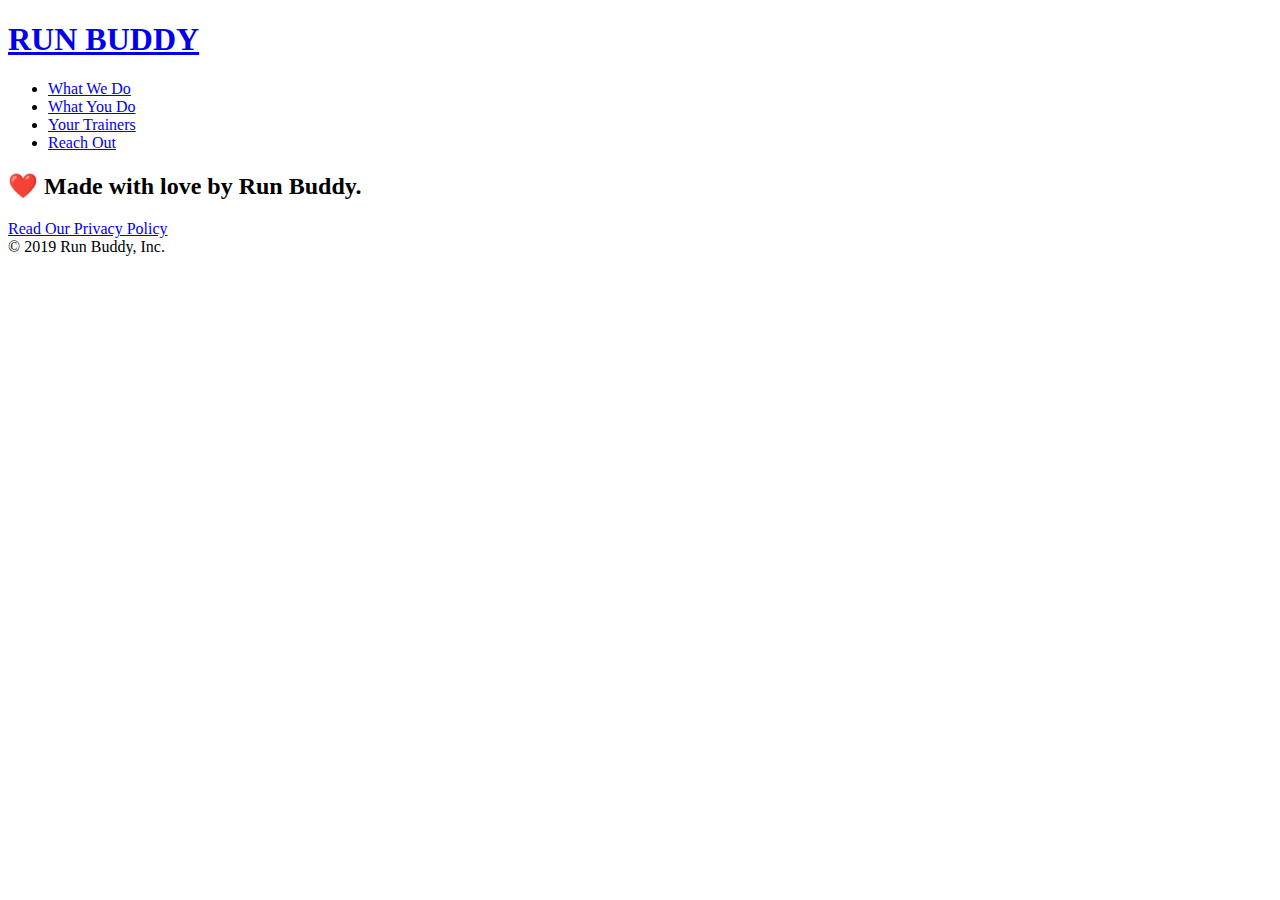
==== privacy-policy.html @ b54bcc96 "Privacy html created" ====
<!DOCTYPE html>
<html lang="en">
    <head>
        <meta charset="UTF-8" />
        <title>Privacy Policy - Run Buddy</title>
    </head>
    <body>
        <header>
            <h1>
                <a href="/">RUN BUDDY</a>
            </h1>
            <nav>
                <!-- Unordered list element -->
                <ul>
                    <!-- List item element-->
                    
                    <li>
                        <!-- Anchor element -->
                        <a href="./index.html#what-we-do">What We Do</a>
                    </li>

                    <li>
                        <a href="./index.html#what-you-do">What You Do</a>
                    </li>

                    <li>
                        <a href="./index.html#your-trainers">Your Trainers</a>
                    </li>

                    <li>
                        <a href="./index.html#reach-out">Reach Out</a>
                    </li>
                </ul>
            </nav>
        </header>
        <section class="hero">
            
        </section>
        <footer>
            <h2>❤️ Made with love by Run Buddy.</h2>
            <div>
                <a href="#">Read Our Privacy Policy</a><br />
                &copy; 2019 Run Buddy, Inc.
            </div>
            
        </footer>
    </body>
</html>
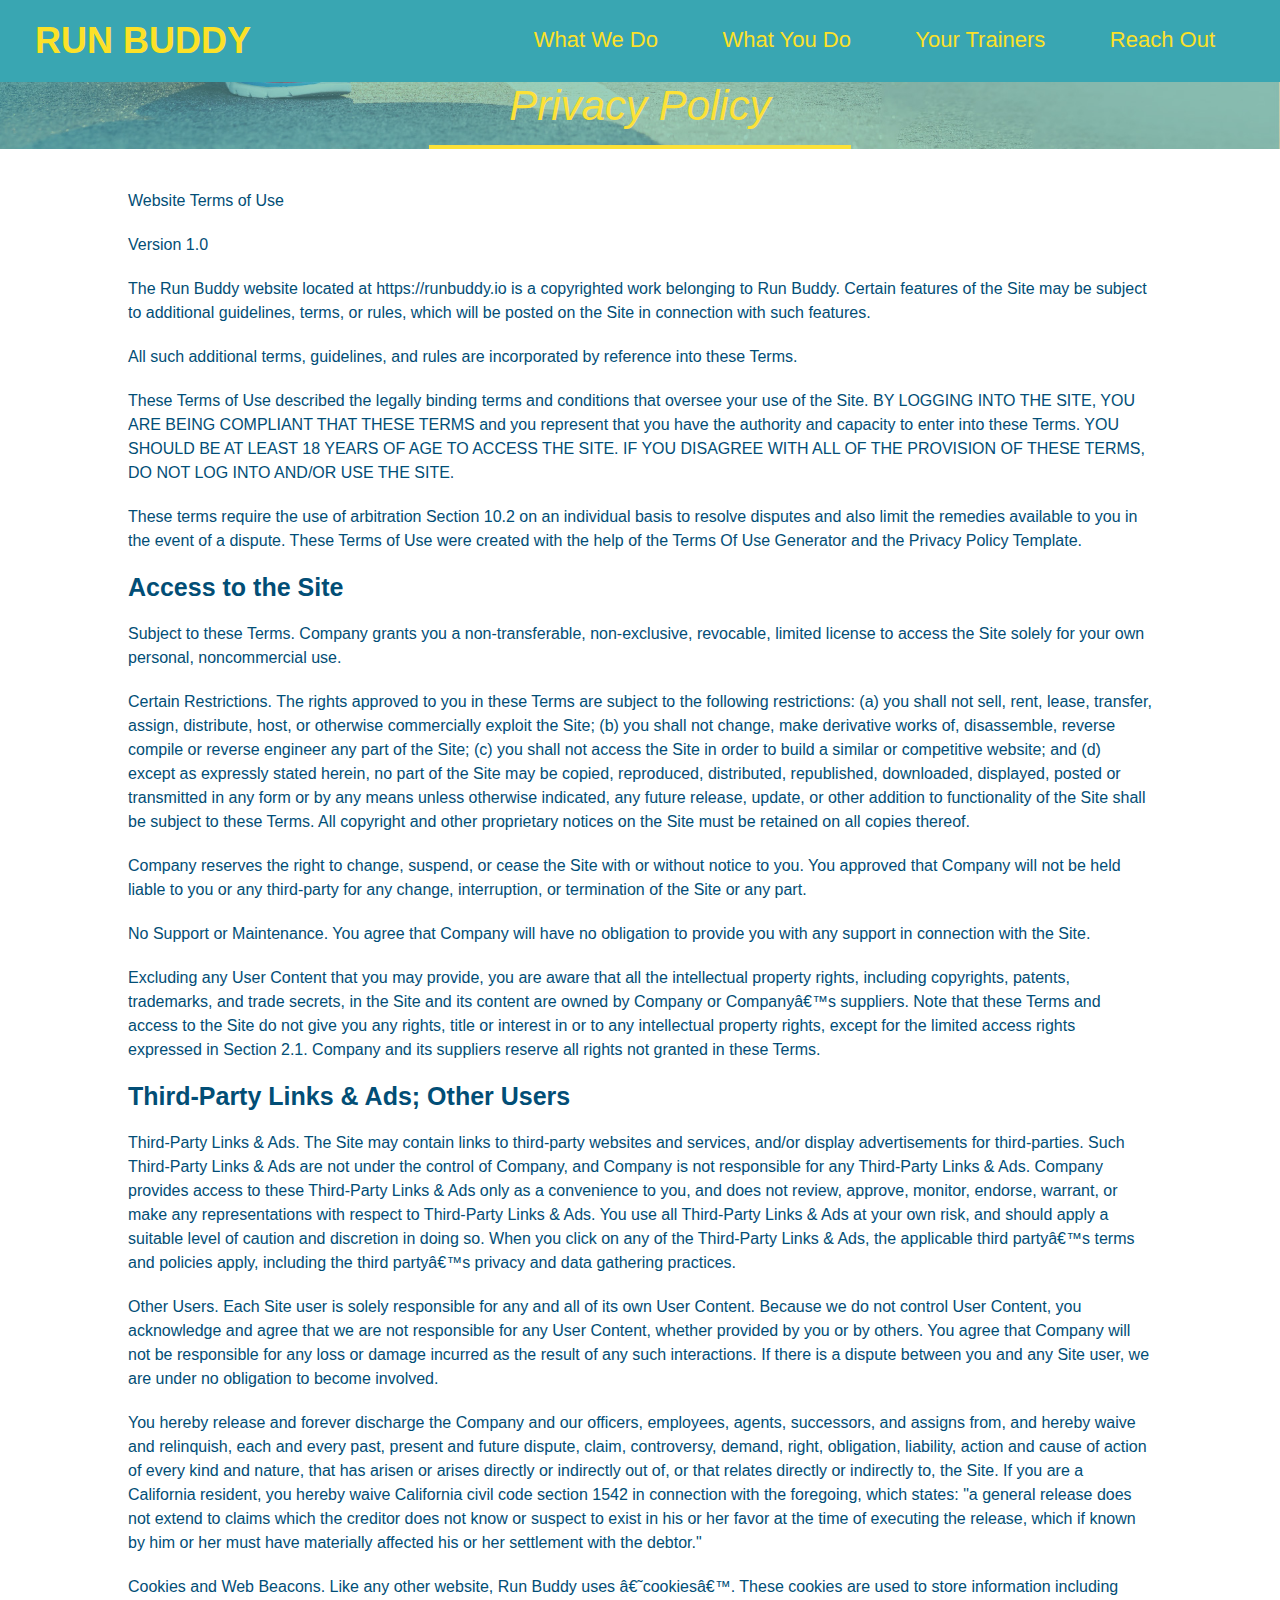
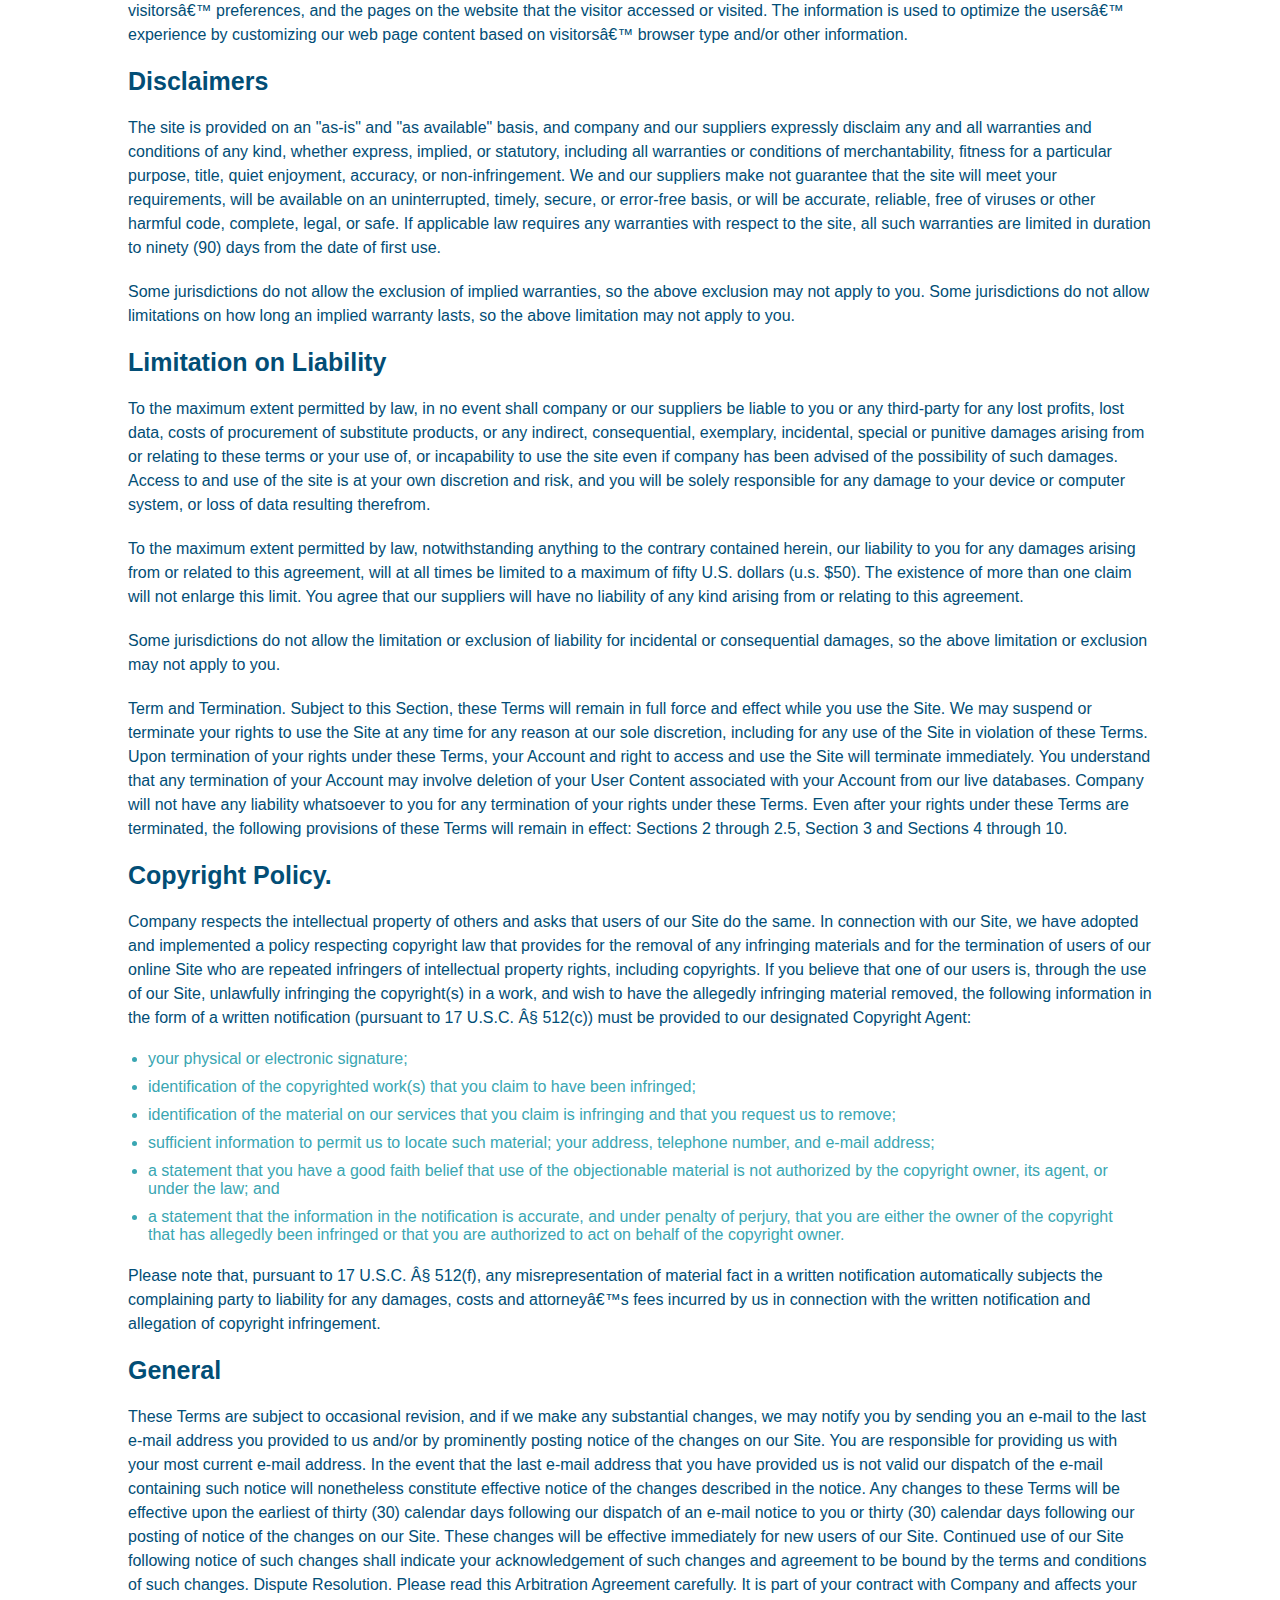
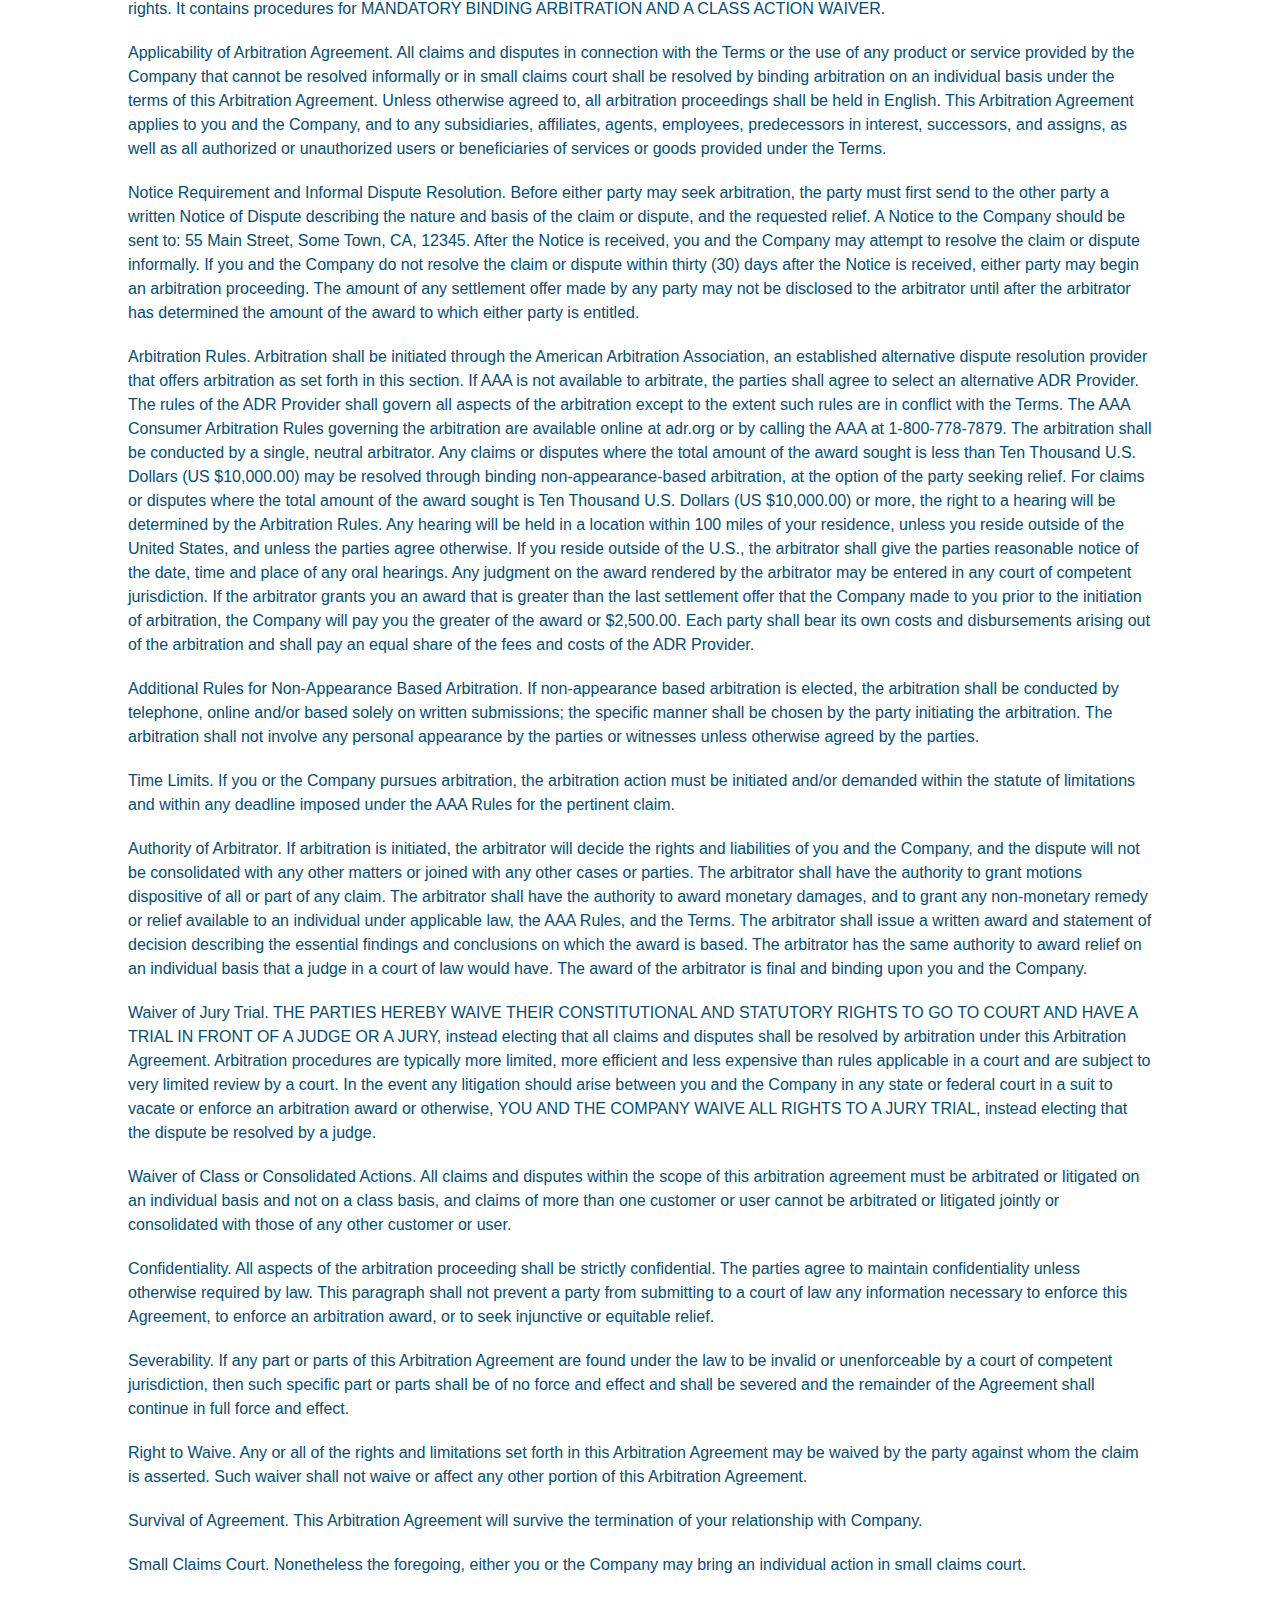
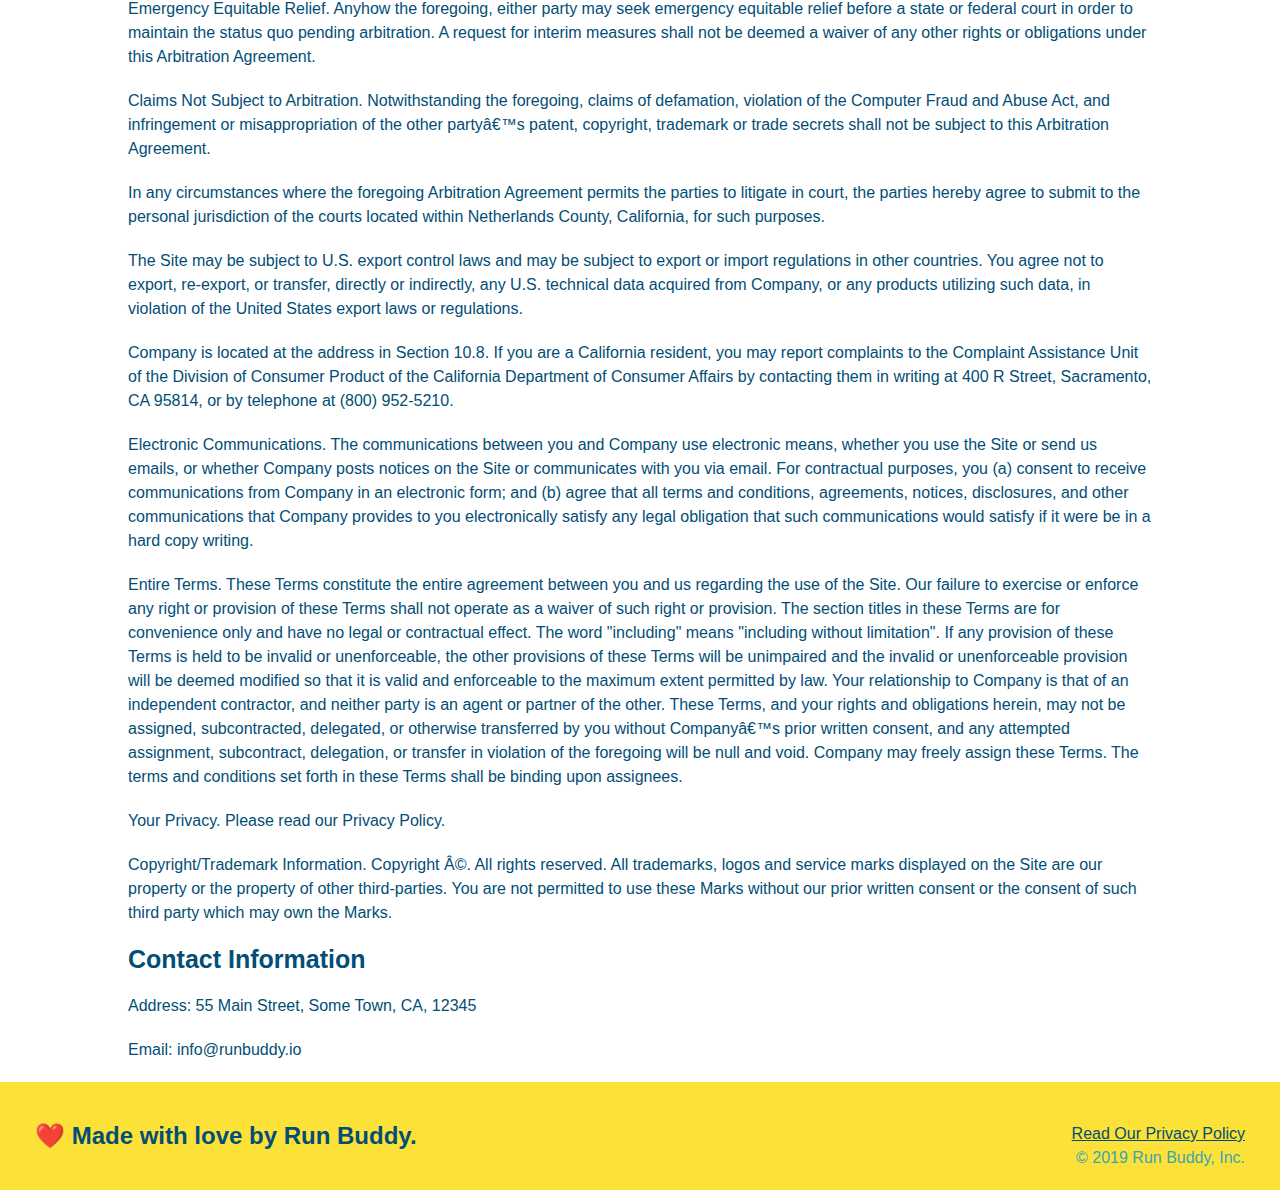
==== commit cba64e4f: "privacy policy" ====
--- a/privacy-policy.html
+++ b/privacy-policy.html
@@ -2,7 +2,9 @@
 <html lang="en">
     <head>
         <meta charset="UTF-8" />
-        <title>Privacy Policy - Run Buddy</title>
+        <title class="page-title">Privacy Policy - Run Buddy</title>
+        <link rel="stylesheet" href="./assets/css/style.css" />
+        <link rel="stylesheet" href="./assets/css/secondary-styles.css">
     </head>
     <body>
         <header>
@@ -34,8 +36,431 @@
             </nav>
         </header>
         <section class="hero">
-            
+            <h2 class="page-title">
+                Privacy Policy
+            </h2>
         </section>
+        <article class="secondary-content">
+            <p>
+                Website Terms of Use
+              </p>
+        
+              <p>
+                Version 1.0
+              </p>
+        
+              <p>
+                The Run Buddy website located at https://runbuddy.io is a copyrighted work belonging to Run Buddy. Certain
+                features of the Site may be subject to additional guidelines, terms, or rules, which will be posted on the Site
+                in connection with such features.
+              </p>
+        
+              <p>
+                All such additional terms, guidelines, and rules are incorporated by reference into these Terms.
+              </p>
+        
+              <p>
+                These Terms of Use described the legally binding terms and conditions that oversee your use of the Site. BY
+                LOGGING INTO THE SITE, YOU ARE BEING COMPLIANT THAT THESE TERMS and you represent that you have the authority
+                and capacity to enter into these Terms. YOU SHOULD BE AT LEAST 18 YEARS OF AGE TO ACCESS THE SITE. IF YOU
+                DISAGREE WITH ALL OF THE PROVISION OF THESE TERMS, DO NOT LOG INTO AND/OR USE THE SITE.
+              </p>
+        
+              <p>
+                These terms require the use of arbitration Section 10.2 on an individual basis to resolve disputes and also
+                limit the remedies available to you in the event of a dispute. These Terms of Use were created with the help of
+                the Terms Of Use Generator and the Privacy Policy Template.
+              </p>
+        
+              <h3>
+                Access to the Site
+              </h3>
+        
+              <p>
+                Subject to these Terms. Company grants you a non-transferable, non-exclusive, revocable, limited license to
+                access the Site solely for your own personal, noncommercial use.
+              </p>
+        
+              <p>
+                Certain Restrictions. The rights approved to you in these Terms are subject to the following restrictions: (a)
+                you shall not sell, rent, lease, transfer, assign, distribute, host, or otherwise commercially exploit the Site;
+                (b) you shall not change, make derivative works of, disassemble, reverse compile or reverse engineer any part of
+                the Site; (c) you shall not access the Site in order to build a similar or competitive website; and (d) except
+                as expressly stated herein, no part of the Site may be copied, reproduced, distributed, republished, downloaded,
+                displayed, posted or transmitted in any form or by any means unless otherwise indicated, any future release,
+                update, or other addition to functionality of the Site shall be subject to these Terms. All copyright and other
+                proprietary notices on the Site must be retained on all copies thereof.
+              </p>
+        
+              <p>
+                Company reserves the right to change, suspend, or cease the Site with or without notice to you. You approved
+                that Company will not be held liable to you or any third-party for any change, interruption, or termination of
+                the Site or any part.
+              </p>
+        
+              <p>
+                No Support or Maintenance. You agree that Company will have no obligation to provide you with any support in
+                connection with the Site.
+              </p>
+        
+              <p>
+                Excluding any User Content that you may provide, you are aware that all the intellectual property rights,
+                including copyrights, patents, trademarks, and trade secrets, in the Site and its content are owned by Company
+                or Companyâ€™s suppliers. Note that these Terms and access to the Site do not give you any rights, title or
+                interest in or to any intellectual property rights, except for the limited access rights expressed in Section
+                2.1. Company and its suppliers reserve all rights not granted in these Terms.
+              </p>
+        
+              <h3>
+                Third-Party Links & Ads; Other Users
+              </h3>
+        
+              <p>
+                Third-Party Links & Ads. The Site may contain links to third-party websites and services, and/or display
+                advertisements for third-parties. Such Third-Party Links & Ads are not under the control of Company, and Company
+                is not responsible for any Third-Party Links & Ads. Company provides access to these Third-Party Links & Ads
+                only as a convenience to you, and does not review, approve, monitor, endorse, warrant, or make any
+                representations with respect to Third-Party Links & Ads. You use all Third-Party Links & Ads at your own risk,
+                and should apply a suitable level of caution and discretion in doing so. When you click on any of the
+                Third-Party Links & Ads, the applicable third partyâ€™s terms and policies apply, including the third partyâ€™s
+                privacy and data gathering practices.
+              </p>
+        
+              <p>
+                Other Users. Each Site user is solely responsible for any and all of its own User Content. Because we do not
+                control User Content, you acknowledge and agree that we are not responsible for any User Content, whether
+                provided by you or by others. You agree that Company will not be responsible for any loss or damage incurred as
+                the result of any such interactions. If there is a dispute between you and any Site user, we are under no
+                obligation to become involved.
+              </p>
+        
+              <p>
+                You hereby release and forever discharge the Company and our officers, employees, agents, successors, and
+                assigns from, and hereby waive and relinquish, each and every past, present and future dispute, claim,
+                controversy, demand, right, obligation, liability, action and cause of action of every kind and nature, that has
+                arisen or arises directly or indirectly out of, or that relates directly or indirectly to, the Site. If you are
+                a California resident, you hereby waive California civil code section 1542 in connection with the foregoing,
+                which states: "a general release does not extend to claims which the creditor does not know or suspect to exist
+                in his or her favor at the time of executing the release, which if known by him or her must have materially
+                affected his or her settlement with the debtor."
+              </p>
+        
+              <p>
+                Cookies and Web Beacons. Like any other website, Run Buddy uses â€˜cookiesâ€™. These cookies are used to store
+                information including visitorsâ€™ preferences, and the pages on the website that the visitor accessed or visited.
+                The information is used to optimize the usersâ€™ experience by customizing our web page content based on visitorsâ€™
+                browser type and/or other information.
+              </p>
+        
+              <h3>
+                Disclaimers
+              </h3>
+        
+              <p>
+                The site is provided on an "as-is" and "as available" basis, and company and our suppliers expressly disclaim
+                any and all warranties and conditions of any kind, whether express, implied, or statutory, including all
+                warranties or conditions of merchantability, fitness for a particular purpose, title, quiet enjoyment, accuracy,
+                or non-infringement. We and our suppliers make not guarantee that the site will meet your requirements, will be
+                available on an uninterrupted, timely, secure, or error-free basis, or will be accurate, reliable, free of
+                viruses or other harmful code, complete, legal, or safe. If applicable law requires any warranties with respect
+                to the site, all such warranties are limited in duration to ninety (90) days from the date of first use.
+              </p>
+        
+              <p>
+                Some jurisdictions do not allow the exclusion of implied warranties, so the above exclusion may not apply to
+                you. Some jurisdictions do not allow limitations on how long an implied warranty lasts, so the above limitation
+                may not apply to you.
+              </p>
+        
+              <h3>
+                Limitation on Liability
+              </h3>
+        
+              <p>
+                To the maximum extent permitted by law, in no event shall company or our suppliers be liable to you or any
+                third-party for any lost profits, lost data, costs of procurement of substitute products, or any indirect,
+                consequential, exemplary, incidental, special or punitive damages arising from or relating to these terms or
+                your use of, or incapability to use the site even if company has been advised of the possibility of such
+                damages. Access to and use of the site is at your own discretion and risk, and you will be solely responsible
+                for any damage to your device or computer system, or loss of data resulting therefrom.
+              </p>
+        
+              <p>
+                To the maximum extent permitted by law, notwithstanding anything to the contrary contained herein, our liability
+                to you for any damages arising from or related to this agreement, will at all times be limited to a maximum of
+                fifty U.S. dollars (u.s. $50). The existence of more than one claim will not enlarge this limit. You agree that
+                our suppliers will have no liability of any kind arising from or relating to this agreement.
+              </p>
+        
+              <p>
+                Some jurisdictions do not allow the limitation or exclusion of liability for incidental or consequential
+                damages, so the above limitation or exclusion may not apply to you.
+              </p>
+        
+              <p>
+                Term and Termination. Subject to this Section, these Terms will remain in full force and effect while you use
+                the Site. We may suspend or terminate your rights to use the Site at any time for any reason at our sole
+                discretion, including for any use of the Site in violation of these Terms. Upon termination of your rights under
+                these Terms, your Account and right to access and use the Site will terminate immediately. You understand that
+                any termination of your Account may involve deletion of your User Content associated with your Account from our
+                live databases. Company will not have any liability whatsoever to you for any termination of your rights under
+                these Terms. Even after your rights under these Terms are terminated, the following provisions of these Terms
+                will remain in effect: Sections 2 through 2.5, Section 3 and Sections 4 through 10.
+              </p>
+        
+              <h3>
+                Copyright Policy.
+              </h3>
+        
+              <p>
+                Company respects the intellectual property of others and asks that users of our Site do the same. In connection
+                with our Site, we have adopted and implemented a policy respecting copyright law that provides for the removal
+                of any infringing materials and for the termination of users of our online Site who are repeated infringers of
+                intellectual property rights, including copyrights. If you believe that one of our users is, through the use of
+                our Site, unlawfully infringing the copyright(s) in a work, and wish to have the allegedly infringing material
+                removed, the following information in the form of a written notification (pursuant to 17 U.S.C. Â§ 512(c)) must
+                be provided to our designated Copyright Agent:
+              </p>
+        
+              <ul>
+                <li>
+                  your physical or electronic signature;
+                </li>
+                <li>
+                  identification of the copyrighted work(s) that you claim to have been infringed;
+                </li>
+                <li>
+                  identification of the material on our services that you claim is infringing and that you request us to remove;
+                </li>
+                <li>
+                  sufficient information to permit us to locate such material; your address, telephone number, and e-mail
+                  address;
+                </li>
+                <li>
+                  a statement that you have a good faith belief that use of the objectionable material is not authorized by the
+                  copyright owner, its agent, or under the law; and
+                </li>
+                <li>
+                  a statement that the information in the notification is accurate, and under penalty of perjury, that you are
+                  either the owner of the copyright that has allegedly been infringed or that you are authorized to act on
+                  behalf of the copyright owner.
+                </li>
+              </ul>
+        
+              <p>
+                Please note that, pursuant to 17 U.S.C. Â§ 512(f), any misrepresentation of material fact in a written
+                notification automatically subjects the complaining party to liability for any damages, costs and attorneyâ€™s
+                fees incurred by us in connection with the written notification and allegation of copyright infringement.
+              </p>
+        
+              <h3>
+                General
+              </h3>
+        
+              <p>
+                These Terms are subject to occasional revision, and if we make any substantial changes, we may notify you by
+                sending you an e-mail to the last e-mail address you provided to us and/or by prominently posting notice of the
+                changes on our Site. You are responsible for providing us with your most current e-mail address. In the event
+                that the last e-mail address that you have provided us is not valid our dispatch of the e-mail containing such
+                notice will nonetheless constitute effective notice of the changes described in the notice. Any changes to these
+                Terms will be effective upon the earliest of thirty (30) calendar days following our dispatch of an e-mail
+                notice to you or thirty (30) calendar days following our posting of notice of the changes on our Site. These
+                changes will be effective immediately for new users of our Site. Continued use of our Site following notice of
+                such changes shall indicate your acknowledgement of such changes and agreement to be bound by the terms and
+                conditions of such changes. Dispute Resolution. Please read this Arbitration Agreement carefully. It is part of
+                your contract with Company and affects your rights. It contains procedures for MANDATORY BINDING ARBITRATION AND
+                A CLASS ACTION WAIVER.
+              </p>
+        
+              <p>
+                Applicability of Arbitration Agreement. All claims and disputes in connection with the Terms or the use of any
+                product or service provided by the Company that cannot be resolved informally or in small claims court shall be
+                resolved by binding arbitration on an individual basis under the terms of this Arbitration Agreement. Unless
+                otherwise agreed to, all arbitration proceedings shall be held in English. This Arbitration Agreement applies to
+                you and the Company, and to any subsidiaries, affiliates, agents, employees, predecessors in interest,
+                successors, and assigns, as well as all authorized or unauthorized users or beneficiaries of services or goods
+                provided under the Terms.
+              </p>
+        
+              <p>
+                Notice Requirement and Informal Dispute Resolution. Before either party may seek arbitration, the party must
+                first send to the other party a written Notice of Dispute describing the nature and basis of the claim or
+                dispute, and the requested relief. A Notice to the Company should be sent to: 55 Main Street, Some Town, CA,
+                12345. After the Notice is received, you and the Company may attempt to resolve the claim or dispute informally.
+                If you and the Company do not resolve the claim or dispute within thirty (30) days after the Notice is received,
+                either party may begin an arbitration proceeding. The amount of any settlement offer made by any party may not
+                be disclosed to the arbitrator until after the arbitrator has determined the amount of the award to which either
+                party is entitled.
+              </p>
+        
+              <p>
+                Arbitration Rules. Arbitration shall be initiated through the American Arbitration Association, an established
+                alternative dispute resolution provider that offers arbitration as set forth in this section. If AAA is not
+                available to arbitrate, the parties shall agree to select an alternative ADR Provider. The rules of the ADR
+                Provider shall govern all aspects of the arbitration except to the extent such rules are in conflict with the
+                Terms. The AAA Consumer Arbitration Rules governing the arbitration are available online at adr.org or by
+                calling the AAA at 1-800-778-7879. The arbitration shall be conducted by a single, neutral arbitrator. Any
+                claims or disputes where the total amount of the award sought is less than Ten Thousand U.S. Dollars (US
+                $10,000.00) may be resolved through binding non-appearance-based arbitration, at the option of the party seeking
+                relief. For claims or disputes where the total amount of the award sought is Ten Thousand U.S. Dollars (US
+                $10,000.00) or more, the right to a hearing will be determined by the Arbitration Rules. Any hearing will be
+                held in a location within 100 miles of your residence, unless you reside outside of the United States, and
+                unless the parties agree otherwise. If you reside outside of the U.S., the arbitrator shall give the parties
+                reasonable notice of the date, time and place of any oral hearings. Any judgment on the award rendered by the
+                arbitrator may be entered in any court of competent jurisdiction. If the arbitrator grants you an award that is
+                greater than the last settlement offer that the Company made to you prior to the initiation of arbitration, the
+                Company will pay you the greater of the award or $2,500.00. Each party shall bear its own costs and
+                disbursements arising out of the arbitration and shall pay an equal share of the fees and costs of the ADR
+                Provider.
+              </p>
+        
+              <p>
+                Additional Rules for Non-Appearance Based Arbitration. If non-appearance based arbitration is elected, the
+                arbitration shall be conducted by telephone, online and/or based solely on written submissions; the specific
+                manner shall be chosen by the party initiating the arbitration. The arbitration shall not involve any personal
+                appearance by the parties or witnesses unless otherwise agreed by the parties.
+              </p>
+        
+              <p>
+                Time Limits. If you or the Company pursues arbitration, the arbitration action must be initiated and/or demanded
+                within the statute of limitations and within any deadline imposed under the AAA Rules for the pertinent claim.
+              </p>
+        
+              <p>
+                Authority of Arbitrator. If arbitration is initiated, the arbitrator will decide the rights and liabilities of
+                you and the Company, and the dispute will not be consolidated with any other matters or joined with any other
+                cases or parties. The arbitrator shall have the authority to grant motions dispositive of all or part of any
+                claim. The arbitrator shall have the authority to award monetary damages, and to grant any non-monetary remedy
+                or relief available to an individual under applicable law, the AAA Rules, and the Terms. The arbitrator shall
+                issue a written award and statement of decision describing the essential findings and conclusions on which the
+                award is based. The arbitrator has the same authority to award relief on an individual basis that a judge in a
+                court of law would have. The award of the arbitrator is final and binding upon you and the Company.
+              </p>
+        
+              <p>
+                Waiver of Jury Trial. THE PARTIES HEREBY WAIVE THEIR CONSTITUTIONAL AND STATUTORY RIGHTS TO GO TO COURT AND HAVE
+                A TRIAL IN FRONT OF A JUDGE OR A JURY, instead electing that all claims and disputes shall be resolved by
+                arbitration under this Arbitration Agreement. Arbitration procedures are typically more limited, more efficient
+                and less expensive than rules applicable in a court and are subject to very limited review by a court. In the
+                event any litigation should arise between you and the Company in any state or federal court in a suit to vacate
+                or enforce an arbitration award or otherwise, YOU AND THE COMPANY WAIVE ALL RIGHTS TO A JURY TRIAL, instead
+                electing that the dispute be resolved by a judge.
+              </p>
+        
+              <p>
+                Waiver of Class or Consolidated Actions. All claims and disputes within the scope of this arbitration agreement
+                must be arbitrated or litigated on an individual basis and not on a class basis, and claims of more than one
+                customer or user cannot be arbitrated or litigated jointly or consolidated with those of any other customer or
+                user.
+              </p>
+        
+              <p>
+                Confidentiality. All aspects of the arbitration proceeding shall be strictly confidential. The parties agree to
+                maintain confidentiality unless otherwise required by law. This paragraph shall not prevent a party from
+                submitting to a court of law any information necessary to enforce this Agreement, to enforce an arbitration
+                award, or to seek injunctive or equitable relief.
+              </p>
+        
+              <p>
+                Severability. If any part or parts of this Arbitration Agreement are found under the law to be invalid or
+                unenforceable by a court of competent jurisdiction, then such specific part or parts shall be of no force and
+                effect and shall be severed and the remainder of the Agreement shall continue in full force and effect.
+              </p>
+        
+              <p>
+                Right to Waive. Any or all of the rights and limitations set forth in this Arbitration Agreement may be waived
+                by the party against whom the claim is asserted. Such waiver shall not waive or affect any other portion of this
+                Arbitration Agreement.
+              </p>
+        
+              <p>
+                Survival of Agreement. This Arbitration Agreement will survive the termination of your relationship with
+                Company.
+              </p>
+        
+              <p>
+                Small Claims Court. Nonetheless the foregoing, either you or the Company may bring an individual action in small
+                claims court.
+              </p>
+        
+              <p>
+                Emergency Equitable Relief. Anyhow the foregoing, either party may seek emergency equitable relief before a
+                state or federal court in order to maintain the status quo pending arbitration. A request for interim measures
+                shall not be deemed a waiver of any other rights or obligations under this Arbitration Agreement.
+              </p>
+        
+              <p>
+                Claims Not Subject to Arbitration. Notwithstanding the foregoing, claims of defamation, violation of the
+                Computer Fraud and Abuse Act, and infringement or misappropriation of the other partyâ€™s patent, copyright,
+                trademark or trade secrets shall not be subject to this Arbitration Agreement.
+              </p>
+        
+              <p>
+                In any circumstances where the foregoing Arbitration Agreement permits the parties to litigate in court, the
+                parties hereby agree to submit to the personal jurisdiction of the courts located within Netherlands County,
+                California, for such purposes.
+              </p>
+        
+              <p>
+                The Site may be subject to U.S. export control laws and may be subject to export or import regulations in other
+                countries. You agree not to export, re-export, or transfer, directly or indirectly, any U.S. technical data
+                acquired from Company, or any products utilizing such data, in violation of the United States export laws or
+                regulations.
+              </p>
+        
+              <p>
+                Company is located at the address in Section 10.8. If you are a California resident, you may report complaints
+                to the Complaint Assistance Unit of the Division of Consumer Product of the California Department of Consumer
+                Affairs by contacting them in writing at 400 R Street, Sacramento, CA 95814, or by telephone at (800) 952-5210.
+              </p>
+        
+              <p>
+                Electronic Communications. The communications between you and Company use electronic means, whether you use the
+                Site or send us emails, or whether Company posts notices on the Site or communicates with you via email. For
+                contractual purposes, you (a) consent to receive communications from Company in an electronic form; and (b)
+                agree that all terms and conditions, agreements, notices, disclosures, and other communications that Company
+                provides to you electronically satisfy any legal obligation that such communications would satisfy if it were be
+                in a hard copy writing.
+              </p>
+        
+              <p>
+                Entire Terms. These Terms constitute the entire agreement between you and us regarding the use of the Site. Our
+                failure to exercise or enforce any right or provision of these Terms shall not operate as a waiver of such right
+                or provision. The section titles in these Terms are for convenience only and have no legal or contractual
+                effect. The word "including" means "including without limitation". If any provision of these Terms is held to be
+                invalid or unenforceable, the other provisions of these Terms will be unimpaired and the invalid or
+                unenforceable provision will be deemed modified so that it is valid and enforceable to the maximum extent
+                permitted by law. Your relationship to Company is that of an independent contractor, and neither party is an
+                agent or partner of the other. These Terms, and your rights and obligations herein, may not be assigned,
+                subcontracted, delegated, or otherwise transferred by you without Companyâ€™s prior written consent, and any
+                attempted assignment, subcontract, delegation, or transfer in violation of the foregoing will be null and void.
+                Company may freely assign these Terms. The terms and conditions set forth in these Terms shall be binding upon
+                assignees.
+              </p>
+        
+              <p>
+                Your Privacy. Please read our Privacy Policy.
+              </p>
+        
+              <p>
+                Copyright/Trademark Information. Copyright Â©. All rights reserved. All trademarks, logos and service marks
+                displayed on the Site are our property or the property of other third-parties. You are not permitted to use
+                these Marks without our prior written consent or the consent of such third party which may own the Marks.
+              </p>
+        
+              <h3>
+                Contact Information
+              </h3>
+        
+              <p>
+                Address: 55 Main Street, Some Town, CA, 12345
+              </p>
+        
+              <p>
+                Email: info@runbuddy.io
+              </p>
+        
+        </article>
         <footer>
             <h2>❤️ Made with love by Run Buddy.</h2>
             <div>
--- a/assets/css/style.css
+++ b/assets/css/style.css
@@ -0,0 +1,269 @@
+* {
+    margin: 0;
+    padding: 0;
+    box-sizing: border-box;
+}
+
+body {
+    /* more on this crazy alphanumerical value in a minute! */
+    color: #39a6b2;
+    font-family: Helvetica, Arial, sans-serif;
+    
+  }
+/*apply styles to <header> */
+header {
+    padding: 20px 35px;
+    background-color: #39a6b2;
+  }
+
+header h1 {
+      font-weight: bold;
+      font-size: 36px;
+      color: #fce138;
+      margin: 0;
+      display: inline;
+  }
+
+header a {
+    text-decoration: none;  
+    color: #fce128
+    }
+
+header nav {
+    float: right;
+    margin: 7px 0;
+}
+
+header nav ul li {
+    display: inline;
+}
+
+header nav ul li a {
+    margin: 0 30px;
+    font-weight: lighter;
+    font-size: 22px;
+}
+
+footer {
+    background: #fce138;
+    width: 100%;
+    padding: 40px 35px;
+}
+
+footer h2 {
+    display: inline;
+    color: #024e76;
+    margin: 0;
+}
+
+footer div {
+    float: right;
+    line-height:1.5;
+    text-align:right;
+}
+
+footer a {
+    color: #024e76;
+}
+
+/*hero Style Start */
+.hero {
+    background-image: url("../images/hero-bg.jpeg");
+    height: 600px;
+    background-size: cover;
+    background-position: center;
+    position: relative;
+}
+
+.hero-form{
+    border: 3px solid #024e76;
+    background-color: #fce138;
+    padding: 20px;
+    width: 500px;
+    color: #024e76;
+    position: absolute;
+    bottom: 120px;
+    right: 140px;
+}
+
+.hero-form h3 {
+    margin: 0;
+    font-size: 25px;
+}
+
+.hero-form p {
+    margin: 5px 0 15px 0;
+}
+
+.form-input {
+    border: 1px solid #024e76;
+    display: block;
+    padding: 7px 15px;
+    font-size: 16px;
+    color: #024e76;
+    width: 100%;
+    margin-bottom: 15px;
+}
+
+.hero-form label {
+    margin: 0 5px;
+}
+
+.hero-form button {
+    color: #fce138;
+    background-color: #024e76;
+    border: none;
+    padding: 10px 20px;
+    font-size: 16px;
+}
+
+/*Hero Style End*/
+.section-title {
+    font-size: 55px;
+    color: #024e76;
+    margin-bottom: 35px;
+    padding: 0 100 px 20 px 100 px;
+    border-bottom: 3px solid;
+    border-color: #fce138;
+}
+
+.primary-border {
+    border-color: #fce138;
+}
+
+.secondary-border {
+    border-color: #39a6b2;
+}
+
+.intro {
+    text-align: center;
+}
+
+.intro h2 {
+    font-size: 55px;
+    color: #024e76;
+    margin-bottom: 35px;
+    padding: 0 100 px 20 px 100 px;
+    border-bottom: 3px solid;
+    border-color: #fce138;
+}
+
+.steps {
+    text-align: center;
+    background: #fce138;
+}
+
+.steps div {
+    margin-bottom: 80px;
+}
+
+.steps img {
+    width: 15%;
+    margin: 10px 0;
+}
+
+.steps h3 {
+    color: #024e76;
+    font-size: 46px;
+    margin-top: 10px;
+}
+
+.steps p {
+    color: #39a6b2;
+    font-size: 23px;
+}
+
+.steps span {
+    font-size: 38px;
+}
+
+.trainers {
+    text-align: center;
+}
+
+.trainer {
+    width: 900px;
+    margin: 0 auto 30px auto;
+    background: #024e76;
+    color: #fce138;
+    overflow: auto;
+}
+
+.trainer img {
+    width: 35%;
+    float: left;
+}
+
+.trainer-bio {
+    padding: 35px;
+    float: left;
+    width: 65%;
+}
+
+.text-left {
+    text-align: left;
+}
+
+.text-right {
+    text-align: right;
+}
+
+trainer-bio h3 {
+    font-size: 32px;
+    margin-bottom: 8px;
+}
+
+trainer-bio h4 {
+    font-weight: lighter;
+    font-size: 26px;
+    margin-bottom: 25px;
+}
+
+.trainer-bio p {
+    font-size: 17px;
+    line-height: 1.3;
+}
+
+/* Contact section start */
+
+.contact {
+    background-color: #024e76;
+    text-align: center;
+}
+
+.contact h2 {
+    color:#fce138;
+}
+
+.contact-info iframe {
+    width: 400px;
+    height: 400px;
+  }
+
+.contact-info div {
+    width: 410px;
+    display: inline-block;
+    vertical-align:top;
+    text-align:left;
+    margin: 30px 0 0 60px;
+    color: white;
+  }
+
+  .contact-info h3 {
+    color: #fce138;
+    font-size: 32px;
+  }
+  
+  .contact-info p, .contact-info address {
+    margin: 20px 0;
+    line-height: 1.5;
+    font-size: 20px;
+    font-style: normal;
+  }
+  
+  .contact-info a {
+    color: #fce138;
+  }
+  
+  /* REACH OUT STYLES END */
+/* Contact section end */--- a/assets/css/secondary-styles.css
+++ b/assets/css/secondary-styles.css
@@ -0,0 +1,44 @@
+/*style sheet for the privacy page*/
+.hero {
+    background-position: bottom;
+    height:auto;
+    text-align: center;
+    margin-bottom: 40px;
+}
+
+.page-title {
+    color: #fce138;
+    display:inline-block;
+    border-bottom: 4px solid #fce138;
+    padding: 0 80px 15px 80px;
+    font-weight: normal;
+    font-size: 42px; 
+    font-style: italic;
+}
+
+.secondary-content {
+    width:80%;
+    margin:0 auto;
+    color: #024e76;
+}
+
+.secondary-content h3 {
+    font-size:25px;
+    margin: 20px 0;
+}
+
+.secondary-content p {
+    font-size: 16px;
+    line-height: 1.5;
+    margin: 20px 0;
+
+}
+
+.secondary-content ul {
+    margin: 15px 20px;
+}
+
+.secondary-content li {
+    color: #39a6b2;
+    margin: 10px 0;
+}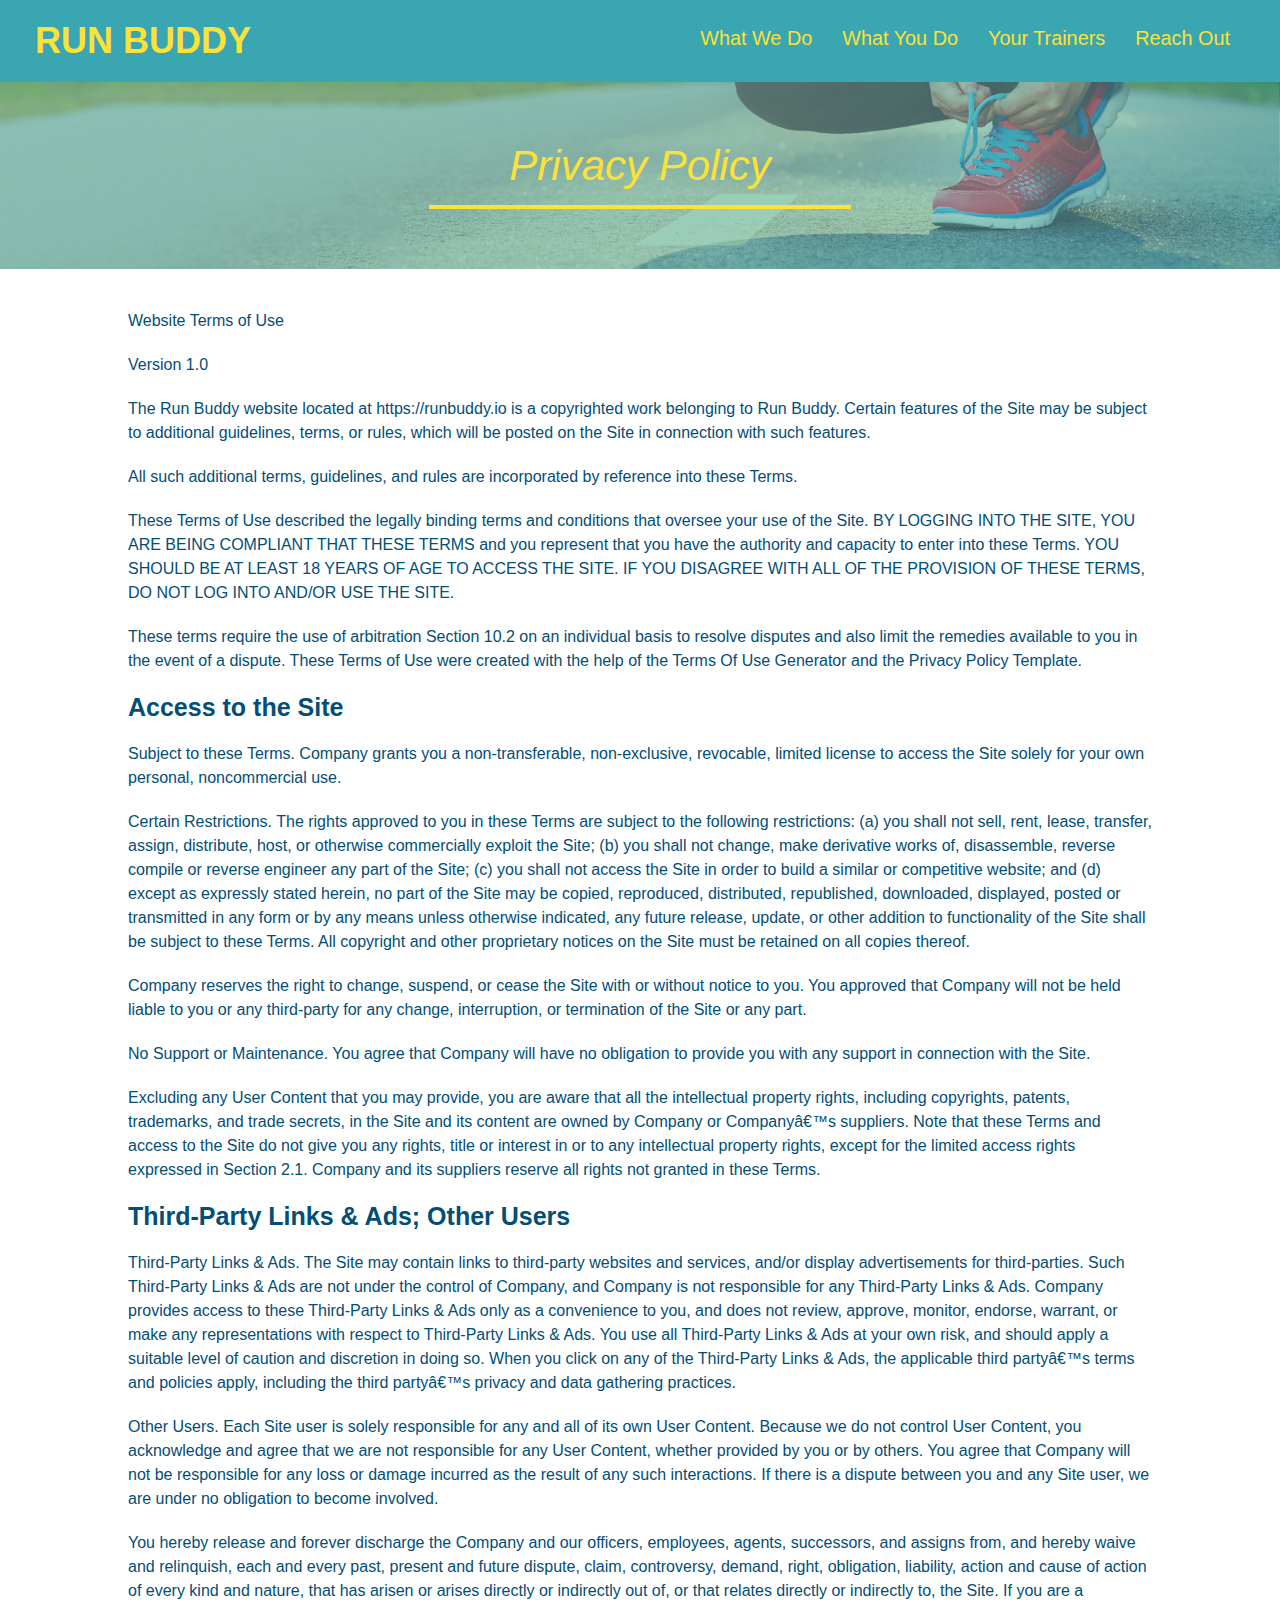
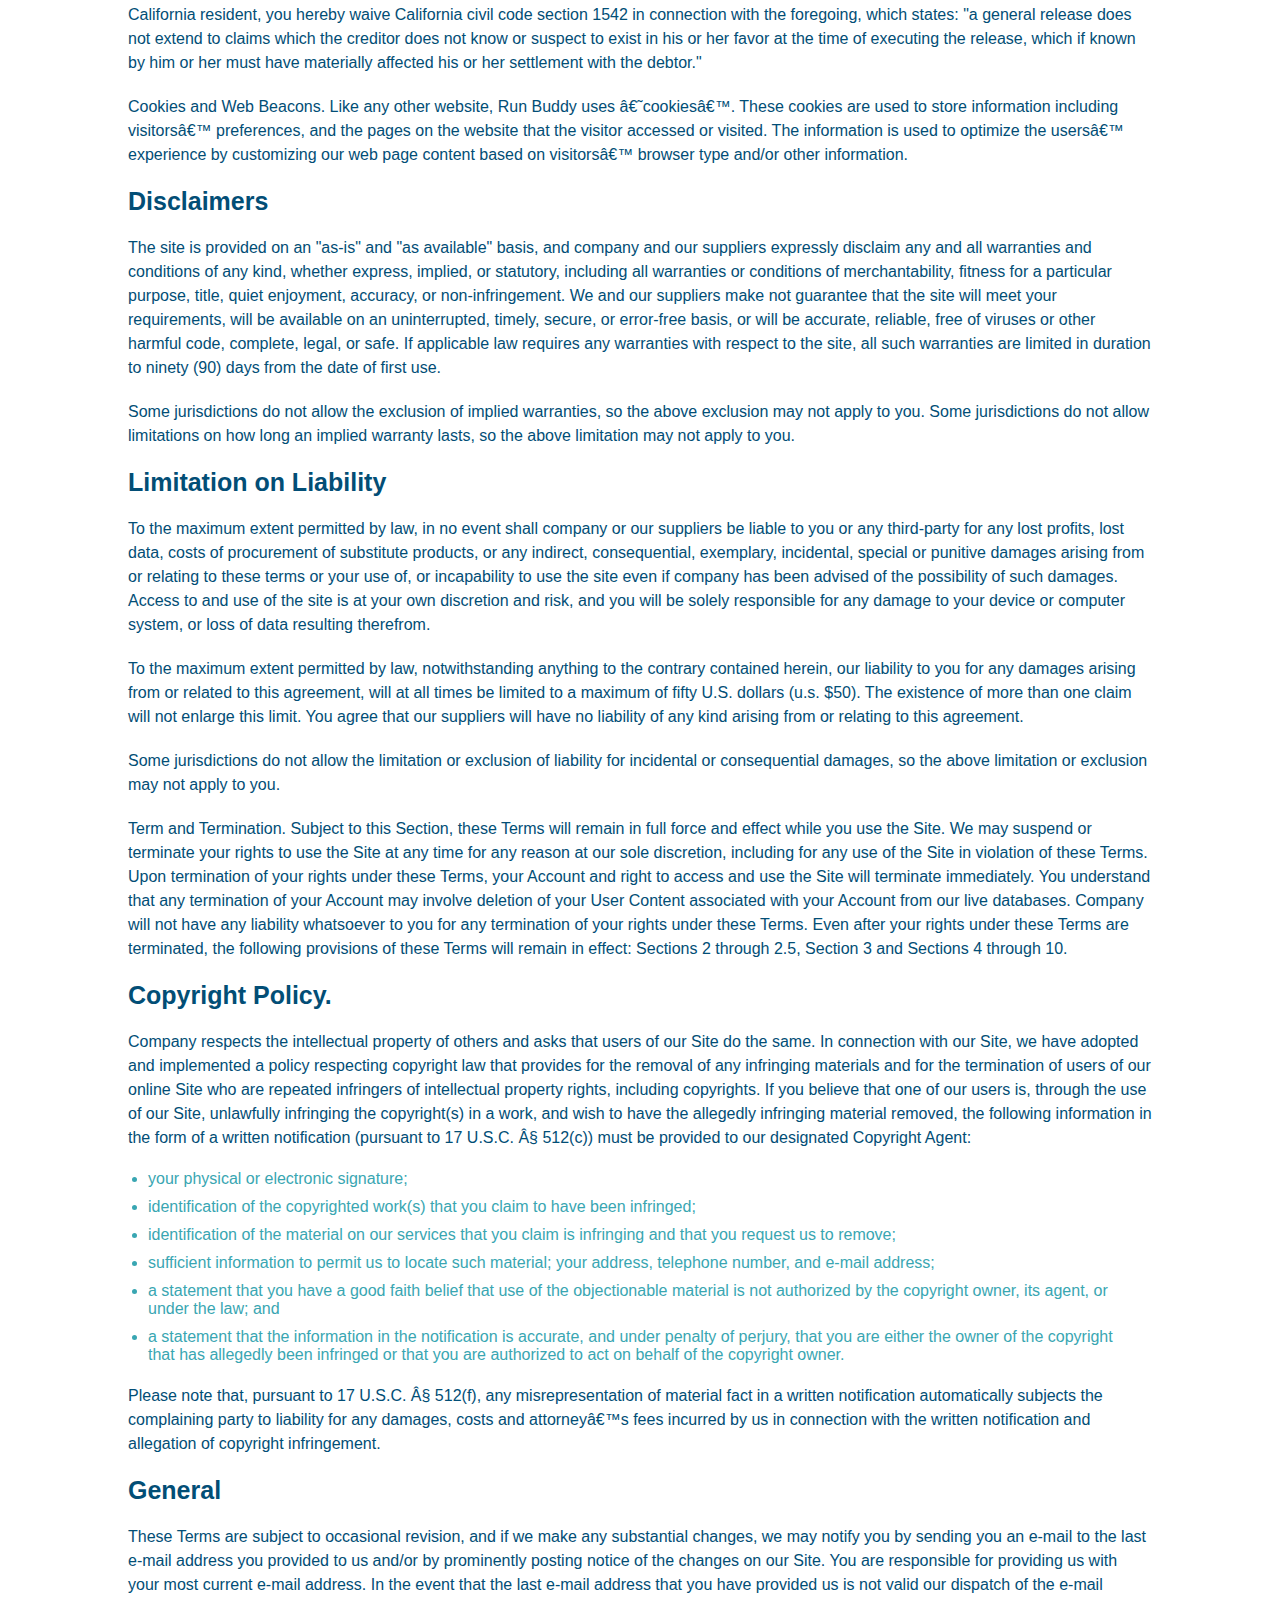
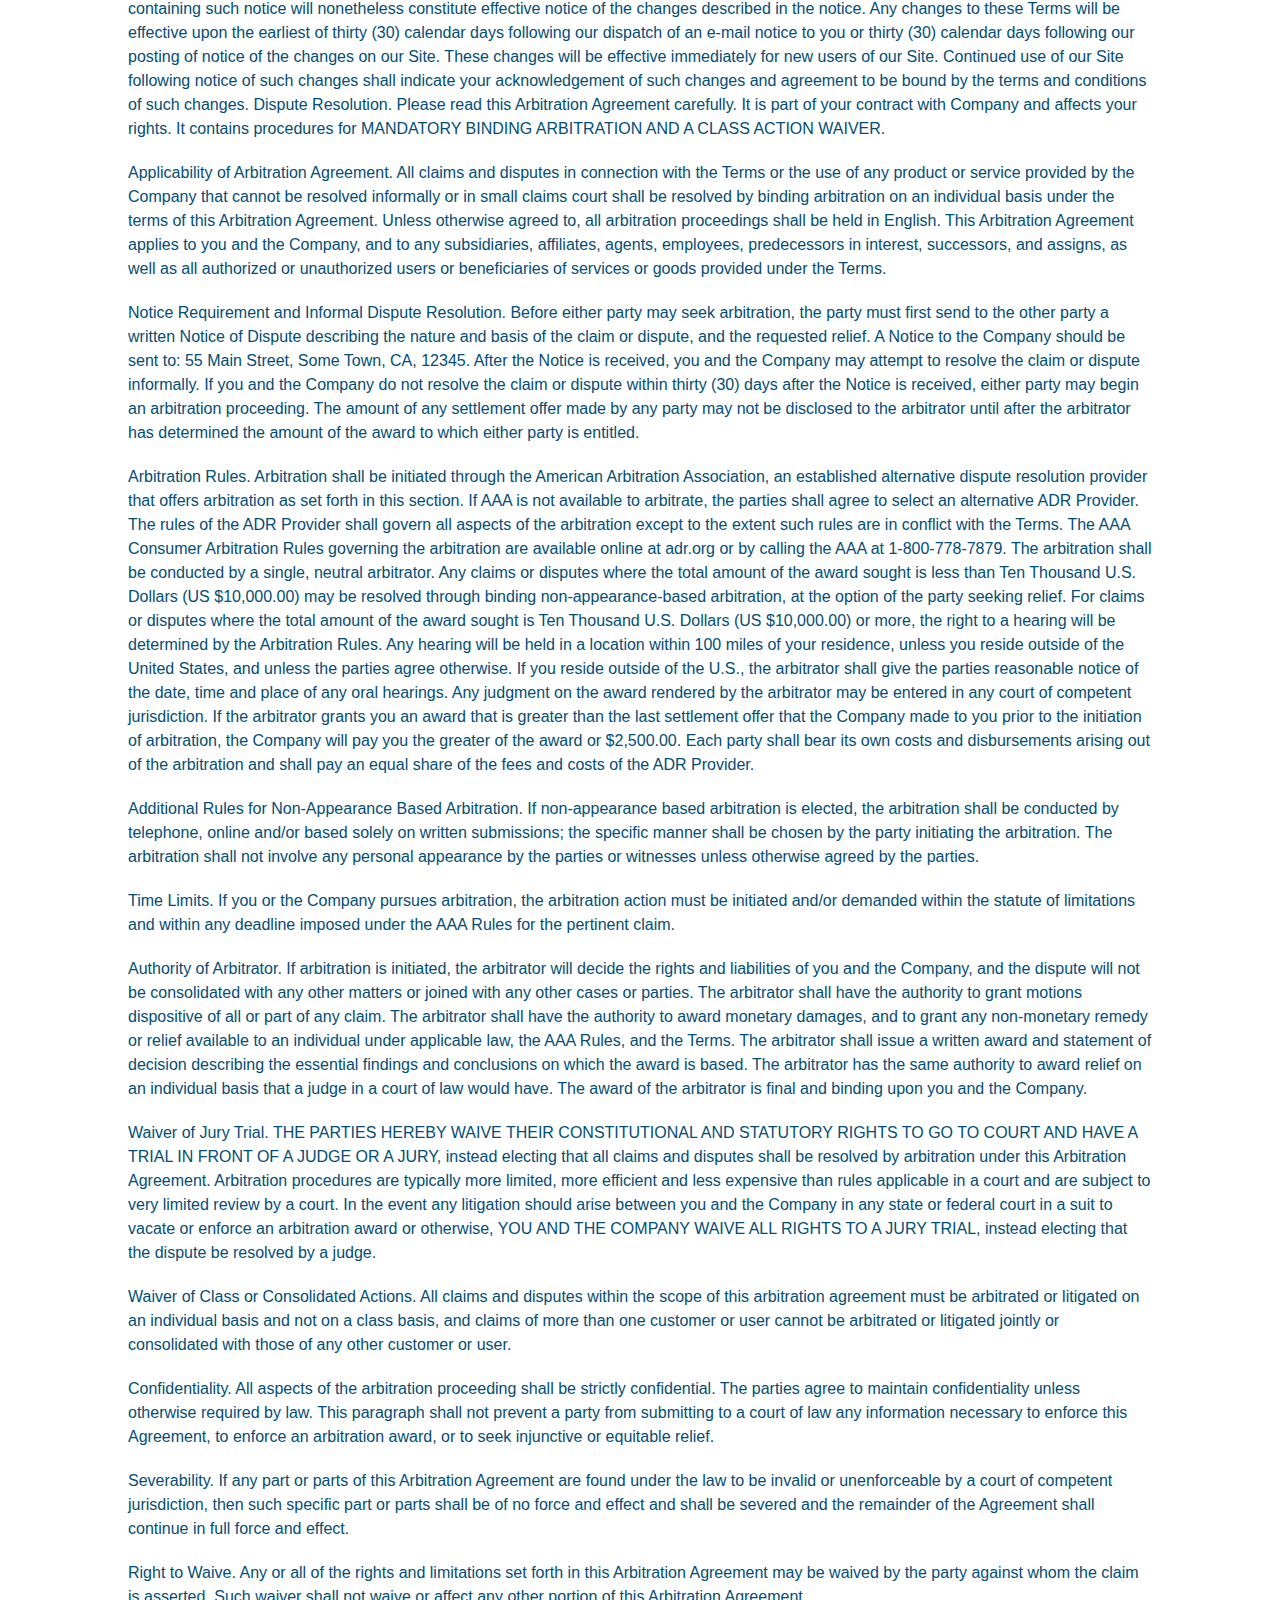
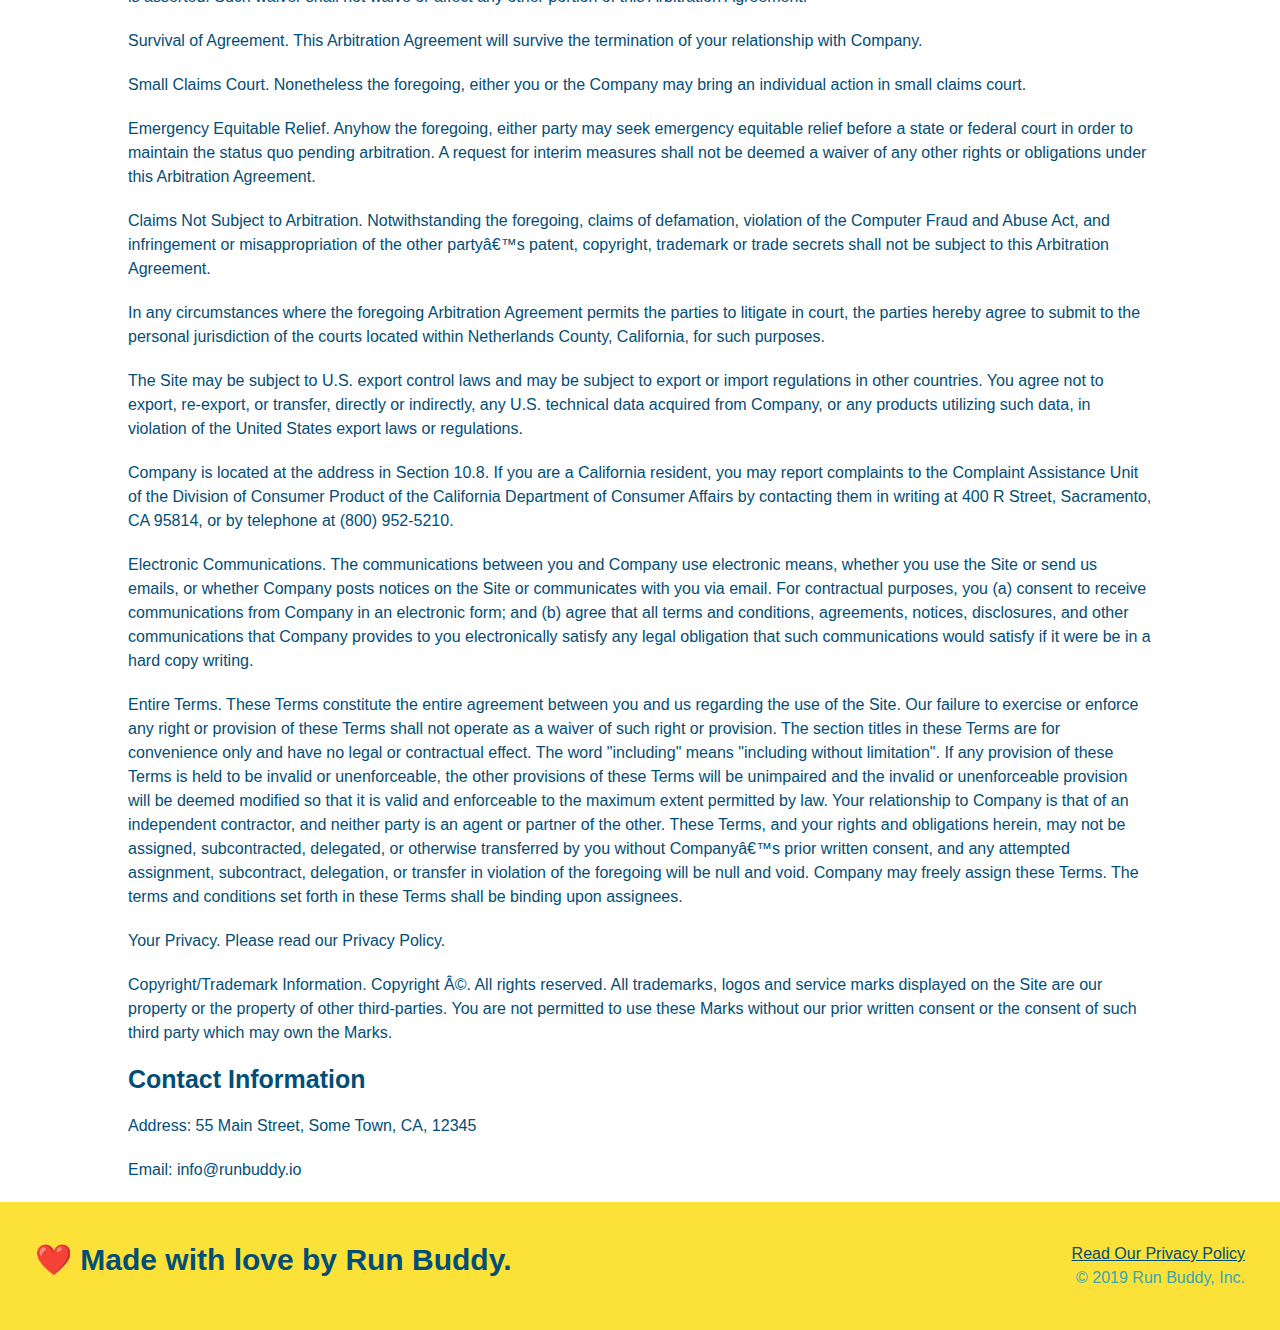
==== commit 31606a01: "added mediaqueries" ====
--- a/privacy-policy.html
+++ b/privacy-policy.html
@@ -1,10 +1,11 @@
 <!DOCTYPE html>
 <html lang="en">
     <head>
-        <meta charset="UTF-8" />
-        <title class="page-title">Privacy Policy - Run Buddy</title>
-        <link rel="stylesheet" href="./assets/css/style.css" />
-        <link rel="stylesheet" href="./assets/css/secondary-styles.css">
+      <meta name="viewport" content="width-device-width, inital-scale=1.0" /> 
+      <meta charset="UTF-8" />
+      <title class="page-title">Privacy Policy - Run Buddy</title>
+      <link rel="stylesheet" href="./assets/css/style.css" />
+      <link rel="stylesheet" href="./assets/css/secondary-styles.css">
     </head>
     <body>
         <header>
--- a/assets/css/style.css
+++ b/assets/css/style.css
@@ -1,254 +1,304 @@
 * {
+    box-sizing: border-box;
     margin: 0;
     padding: 0;
-    box-sizing: border-box;
-}
-
-body {
-    /* more on this crazy alphanumerical value in a minute! */
+  }
+  
+  body {
     color: #39a6b2;
     font-family: Helvetica, Arial, sans-serif;
-    
-  }
-/*apply styles to <header> */
-header {
+  }
+  
+  
+  /*apply styles to <header> */
+  
+  header {
     padding: 20px 35px;
     background-color: #39a6b2;
-  }
-
-header h1 {
-      font-weight: bold;
-      font-size: 36px;
-      color: #fce138;
-      margin: 0;
-      display: inline;
-  }
-
-header a {
-    text-decoration: none;  
-    color: #fce128
-    }
-
-header nav {
-    float: right;
+    display: flex;
+    justify-content: space-between;
+    flex-wrap: wrap;
+  }
+  
+  header h1 {
+    font-weight: bold;
+    margin: 0;
+    font-size: 36px;
+    color: #fce138;
+  }
+  
+  header a {
+    text-decoration: none;
+    color: #fce138;
+  }
+  
+  header nav {
     margin: 7px 0;
-}
-
-header nav ul li {
-    display: inline;
-}
-
-header nav ul li a {
-    margin: 0 30px;
+  }
+  
+  header nav ul {
+    display: flex;
+    flex-wrap: wrap;
+    justify-content: space-between;
+    align-items: center;
+    list-style: none;
+  }
+  
+  header nav ul li a {
+    margin: 10px 15px;
     font-weight: lighter;
-    font-size: 22px;
-}
-
-footer {
+    font-size: 1.55vw;
+  }
+  
+  /* HEADER / NAVBAR STYLES END */
+  
+  
+  
+  /* FOOTER STYLES START */
+  footer {
     background: #fce138;
-    width: 100%;
     padding: 40px 35px;
-}
-
-footer h2 {
-    display: inline;
-    color: #024e76;
+    display: flex;
+    justify-content: space-between;
+    flex-wrap: wrap;
+    width: 100%;
+  }
+  
+  footer h2 {
+    color: #024e76;
+    font-size: 30px;
     margin: 0;
-}
-
-footer div {
-    float: right;
-    line-height:1.5;
-    text-align:right;
-}
-
-footer a {
-    color: #024e76;
-}
-
-/*hero Style Start */
-.hero {
-    background-image: url("../images/hero-bg.jpeg");
-    height: 600px;
+  }
+  
+  footer div {
+    line-height: 1.5;
+    text-align: right;
+  }
+  
+  footer a {
+    color: #024e76;
+  }
+ 
+  section {
+    padding: 60px;
+  }
+  
+  /*hero Style Start */
+  .hero {
+    background-image: url('../images/hero-bg.jpg');
     background-size: cover;
     background-position: center;
-    position: relative;
-}
-
-.hero-form{
+    display: flex;
+    justify-content: center;
+    flex-wrap: wrap;
+    align-items: flex-start;
+  }
+  
+  .hero-cta {
+    width: 35%;
+    text-align: right;
+    margin: 3.5%;
+    color: #fff;
+    font-size: 18px;
+    line-height: 1.2;
+  }
+  
+  .hero-cta h2 {
+    font-style: italic;
+    font-size: 55px;
+    color: #fce138;
+  }
+  
+  .hero-form {
     border: 3px solid #024e76;
     background-color: #fce138;
     padding: 20px;
-    width: 500px;
-    color: #024e76;
-    position: absolute;
-    bottom: 120px;
-    right: 140px;
-}
-
-.hero-form h3 {
+    color: #024e76;
+    width: 40%;
+    margin: 3.5%;
+  }
+  
+  .hero-form h3 {
+    font-size: 24px;
     margin: 0;
-    font-size: 25px;
-}
-
-.hero-form p {
+  }
+  .hero-form p {
     margin: 5px 0 15px 0;
-}
-
-.form-input {
+  }
+  
+  .form-input {
     border: 1px solid #024e76;
     display: block;
     padding: 7px 15px;
     font-size: 16px;
     color: #024e76;
     width: 100%;
-    margin-bottom: 15px;
-}
-
-.hero-form label {
+    margin-bottom: 15px; 
+  }
+  
+  .hero-form label {
     margin: 0 5px;
-}
-
-.hero-form button {
+  }
+  
+  .hero-form button {
     color: #fce138;
     background-color: #024e76;
     border: none;
     padding: 10px 20px;
     font-size: 16px;
-}
+  } 
+  /*Hero Style End*/
+  
+  
+  
+  .section-title {
+    font-size: 48px;
+    border-bottom: 3px solid;
+    color: #024e76;
+    padding-bottom: 20px;
+    text-align: center;
+    margin: 0 auto 35px auto;
+    width: 50%;
+  }
+  
+  .primary-border {
+    border-color: #fce138;
+  }
+  
+  .secondary-border {
+    border-color: #39a6b2;
+  }
+  
+  
+  
+  
+  .intro p {
+    line-height: 1.7;
+    color: #39a6b2;
+    width: 80%;
+    margin: 0 auto;
+    font-size: 20px;
+    text-align: center;
+  }
 
-/*Hero Style End*/
-.section-title {
-    font-size: 55px;
-    color: #024e76;
-    margin-bottom: 35px;
-    padding: 0 100 px 20 px 100 px;
-    border-bottom: 3px solid;
-    border-color: #fce138;
-}
-
-.primary-border {
-    border-color: #fce138;
-}
-
-.secondary-border {
-    border-color: #39a6b2;
-}
-
-.intro {
-    text-align: center;
-}
-
-.intro h2 {
-    font-size: 55px;
-    color: #024e76;
-    margin-bottom: 35px;
-    padding: 0 100 px 20 px 100 px;
-    border-bottom: 3px solid;
-    border-color: #fce138;
-}
-
-.steps {
-    text-align: center;
+  .steps { 
     background: #fce138;
-}
-
-.steps div {
-    margin-bottom: 80px;
-}
-
-.steps img {
-    width: 15%;
-    margin: 10px 0;
-}
-
-.steps h3 {
+  }
+  
+  .step {
+    margin: 50px auto;
+    padding-bottom: 50px;
+    width: 80%;
+    border-bottom: 1px solid #39a6b2;
+    display: flex;
+    flex-wrap: wrap;
+    align-items: center;
+    justify-content: space-between;
+  }
+  
+  .step h3 {
     color: #024e76;
     font-size: 46px;
-    margin-top: 10px;
-}
-
-.steps p {
+    flex: 1 30%;
+  }
+  
+  .step-info {
+    flex: 2 70%;
+    display: flex;
+    flex-wrap: wrap;
+    align-items: center;
+  }
+  
+  .step-img {
+    flex: 1 12%;
+    margin-right: 20px;
+  }
+  
+  .step-img img {
+    max-width: 100%;
+  }
+  
+  .step-text {
+    flex: 12;
+  }
+  
+  .step-text p {
     color: #39a6b2;
-    font-size: 23px;
-}
-
-.steps span {
-    font-size: 38px;
-}
-
-.trainers {
-    text-align: center;
-}
-
-.trainer {
-    width: 900px;
-    margin: 0 auto 30px auto;
+    font-size: 18px;
+  }
+  
+  .step-text h4 {
+    font-size: 26px;
+    line-height: 1.5;
+    color: #024e76;
+  }
+  
+ 
+  .trainers {
+    width: 100%;
+    margin: 0 auto;
+    display: flex;
+    flex-wrap: wrap;
+    justify-content: space-around;
+  }
+  
+  .trainer {
+    margin: 20px;
+    flex: 1;
     background: #024e76;
     color: #fce138;
-    overflow: auto;
-}
-
-.trainer img {
-    width: 35%;
-    float: left;
-}
-
-.trainer-bio {
-    padding: 35px;
-    float: left;
-    width: 65%;
-}
-
-.text-left {
-    text-align: left;
-}
-
-.text-right {
-    text-align: right;
-}
-
-trainer-bio h3 {
-    font-size: 32px;
-    margin-bottom: 8px;
-}
-
-trainer-bio h4 {
+  }
+  
+  .trainer img {
+    width: 100%;
+  }
+  
+  .trainer-bio {
+    padding: 25px;
+    line-height: 1.3;
+  }
+  
+  .trainer-bio h3 {
+    font-size: 28px;
+  }
+  
+  .trainer-bio h4 {
     font-weight: lighter;
-    font-size: 26px;
-    margin-bottom: 25px;
-}
-
-.trainer-bio p {
+    font-size: 22px;
+    margin-bottom: 15px;
+  }
+  
+  .trainer-bio p {
     font-size: 17px;
-    line-height: 1.3;
-}
-
-/* Contact section start */
-
-.contact {
-    background-color: #024e76;
-    text-align: center;
-}
-
-.contact h2 {
-    color:#fce138;
-}
-
-.contact-info iframe {
-    width: 400px;
+  }
+ /* Contact section start */
+  .contact {
+    background: #024e76;
+  }
+  
+  .contact h2 {
+    color: #fce138;
+  }
+  
+  .contact-info {
+    display: flex;
+    justify-content: space-between;
+    flex-wrap: wrap;
+  }
+  
+  .contact-info > * {
+    flex: 1;
+    margin: 15px;
+  }
+  
+  .contact-info iframe {
     height: 400px;
   }
-
-.contact-info div {
-    width: 410px;
-    display: inline-block;
-    vertical-align:top;
-    text-align:left;
-    margin: 30px 0 0 60px;
+  
+  .contact-info div {
     color: white;
   }
-
+  
   .contact-info h3 {
     color: #fce138;
     font-size: 32px;
@@ -257,13 +307,69 @@
   .contact-info p, .contact-info address {
     margin: 20px 0;
     line-height: 1.5;
-    font-size: 20px;
+    font-size: 16px;
     font-style: normal;
   }
   
+  .contact-form input, .contact-form textarea {
+    border: 1px solid #024e76;
+    display: block;
+    padding: 7px 15px;
+    font-size: 16px;
+    color: #024e76;
+    width: 100%;
+    margin-bottom: 15px;
+    margin-top: 5px;
+  }
+  
+  .contact-form button {
+    width: 100%;
+    border: none;
+    background: #fce138;
+    color: #024e76;
+    text-align: center;
+    padding: 15px 0;
+    font-size: 16px;
+  }
+  
   .contact-info a {
     color: #fce138;
   }
   
-  /* REACH OUT STYLES END */
-/* Contact section end */+  /* Contact section end */
+  
+  .text-left {
+    text-align: left;
+  }
+  
+  .text-right {
+    text-align: right;
+  }
+  
+  .flex-row {
+    display: flex;
+  }
+
+/* Media Query for Smaller Desktop Screens and Smaller */
+@media screen and (max-width:980px) {
+  header h1 a {
+    /* this will be applied on any screen smaller than 980px */
+    
+  }
+}
+
+/* Media Query for Tablets and Smaller */
+@media screen and (max-width:768px) {
+  header h1 {
+    /* this will be applied on any screen between 768px and 575px */
+    
+  }
+}
+
+/* Media Query for Mobile Phones and Smaller */
+@media screen and (max-width:575px) {
+  header h1 {
+    /* this will be applied on any screen smaller than 575px */
+    
+  }
+}